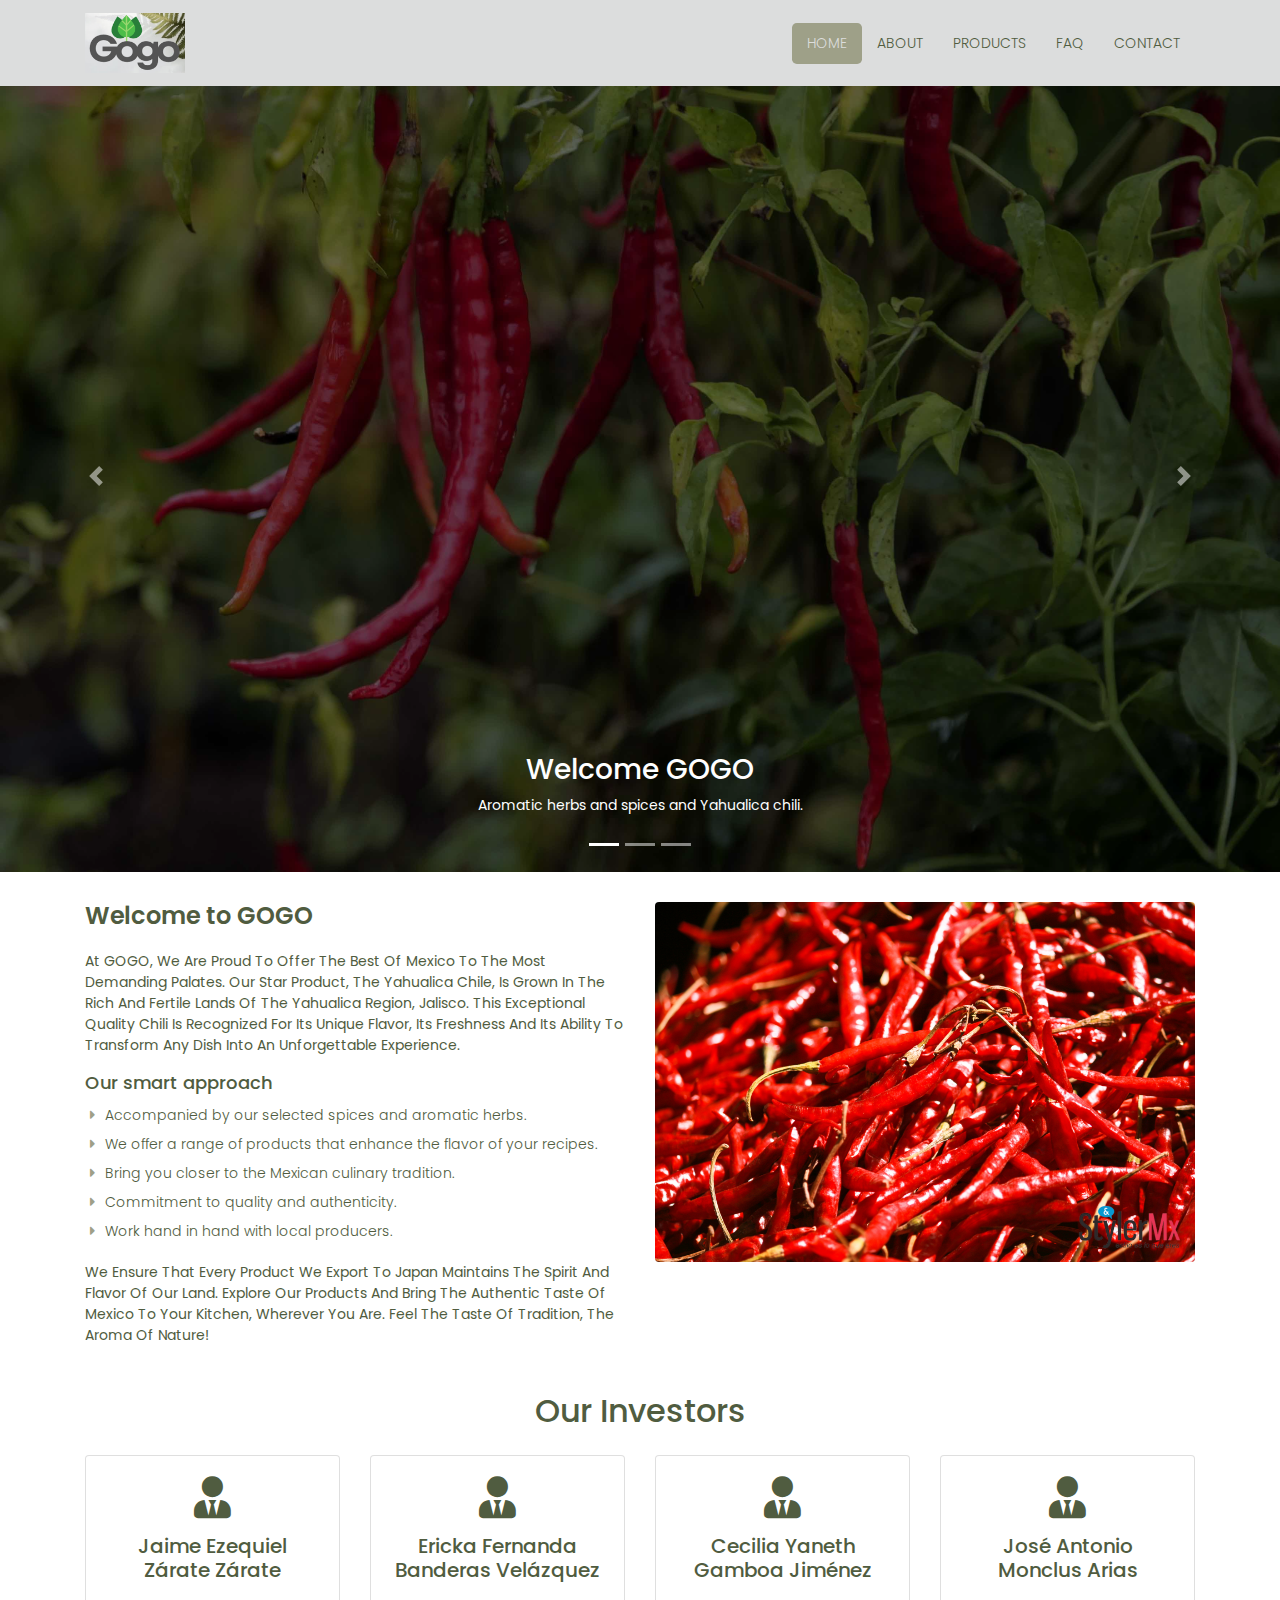
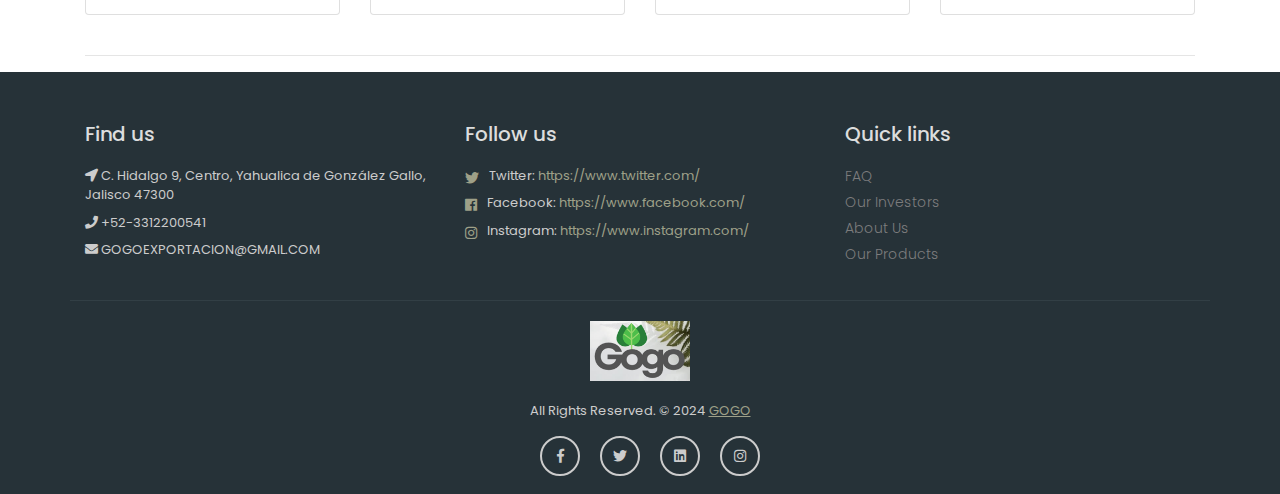
==== index.html @ 12087eb8 "Add files via upload" ====
<!DOCTYPE html>
<html lang="en">

<head>
   <meta charset="utf-8">
   <meta name="viewport" content="width=device-width, initial-scale=1, shrink-to-fit=no">
   <meta name="description" content="">
   <meta name="author" content="">
   <title>GOGO</title>
   <!-- Bootstrap core CSS -->
   <link href="vendor/bootstrap/css/bootstrap.min.css" rel="stylesheet">
   <!-- Fontawesome CSS -->
   <link href="css/all.css" rel="stylesheet">
   <!-- Custom styles for this template -->
   <link href="css/style.css" rel="stylesheet">
   <link rel="icon" type="image/png" href="images/IsotipoGOGO.png">
</head>

<body>
   <!-- Navigation -->
   <nav class="navbar fixed-top navbar-expand-lg navbar-dark bg-light top-nav fixed-top">
      <div class="container">
         <a class="navbar-brand" href="index.html">
            <img src="images/LogotipoGOGO.png" alt="logotipo" width="100px" />
         </a>
         <button class="navbar-toggler navbar-toggler-right" type="button" data-toggle="collapse"
            data-target="#navbarResponsive" aria-controls="navbarResponsive" aria-expanded="false"
            aria-label="Toggle navigation">
            <span class="fas fa-bars"></span>
         </button>
         <div class="collapse navbar-collapse" id="navbarResponsive">
            <ul class="navbar-nav ml-auto">
               <li class="nav-item">
                  <a class="nav-link active" href="index.html">Home</a>
               </li>
               <li class="nav-item">
                  <a class="nav-link" href="about.html">About</a>
               </li>
               <li class="nav-item">
                  <a class="nav-link" href="services.html">Products</a>
               </li>
               <li class="nav-item ">
                  <a class="nav-link" href="faq.html">FAQ</a>
                </li>
               <li class="nav-item">
                  <a class="nav-link" href="contact.html">Contact</a>
               </li>
            </ul>
         </div>
      </div>
   </nav>
   <header class="slider-main">
      <div id="carouselExampleIndicators" class="carousel slide carousel-fade" data-ride="carousel">
         <ol class="carousel-indicators">
            <li data-target="#carouselExampleIndicators" data-slide-to="0" class="active"></li>
            <li data-target="#carouselExampleIndicators" data-slide-to="1"></li>
            <li data-target="#carouselExampleIndicators" data-slide-to="2"></li>
         </ol>
         <div class="carousel-inner" role="listbox">
            <!-- Slide One - Set the background image for this slide in the line below -->
            <div class="carousel-item active" style="background-image: url('images/Yahualica2.jpg')">
               <div class="carousel-caption d-none d-md-block">
                  <h3>Welcome GOGO</h3>
                  <p>Aromatic herbs and spices and Yahualica chili.</p>
               </div>
            </div>
            <!-- Slide Two - Set the background image for this slide in the line below -->
            <div class="carousel-item" style="background-image: url('images/Yahualica3.jpg')">
               <div class="carousel-caption d-none d-md-block">
                  <h3>Welcome GOGO</h3>
                  <p>Aromatic herbs and spices and Yahualica chili.</p>
               </div>
            </div>
            <!-- Slide Three - Set the background image for this slide in the line below -->
            <div class="carousel-item" style="background-image: url('images/Albahaca.jpg')">
               <div class="carousel-caption d-none d-md-block">
                  <h3>Welcome GOGO</h3>
                  <p>Aromatic herbs and spices and Yahualica chili.</p>
               </div>
            </div>
         </div>
         <a class="carousel-control-prev" href="#carouselExampleIndicators" role="button" data-slide="prev">
            <span class="carousel-control-prev-icon" aria-hidden="true"></span>
            <span class="sr-only">Previous</span>
         </a>
         <a class="carousel-control-next" href="#carouselExampleIndicators" role="button" data-slide="next">
            <span class="carousel-control-next-icon" aria-hidden="true"></span>
            <span class="sr-only">Next</span>
         </a>
      </div>
   </header>
   <!-- Page Content -->
   <div class="container">
      <!-- About Section -->
      <div class="about-main">
         <div class="row">
            <div class="col-lg-6">
               <h2>Welcome to GOGO</h2>
               <p>At GOGO, we are proud to offer the best of Mexico to the most demanding palates. Our star product, the
                  Yahualica Chile, is grown in the rich and fertile lands of the Yahualica region, Jalisco. This
                  exceptional quality chili is recognized for its unique flavor, its freshness and its ability to
                  transform any dish into an unforgettable experience.</p>
               <h5>Our smart approach</h5>
               <ul>
                  <li>Accompanied by our selected spices and aromatic herbs.</li>
                  <li>We offer a range of products that enhance the flavor of your recipes.</li>
                  <li>Bring you closer to the Mexican culinary tradition.</li>
                  <li>Commitment to quality and authenticity.</li>
                  <li>Work hand in hand with local producers.</li>
               </ul>
               <p>We ensure that every product we export to Japan maintains the spirit and flavor of our land. Explore
                  our products and bring the authentic taste of Mexico to your kitchen, wherever you are. Feel the taste
                  of tradition, the aroma of nature!</p>
            </div>
            <div class="col-lg-6">
               <img class="img-fluid rounded" src="images/Yahualica1.jpg" alt="" />
            </div>
         </div>
         <!-- /.row -->
      </div>

      <!-- Portfolio Section -->
      <div class="investors-section">
         <h2 class="text-center mb-4">Our Investors</h2>
         <div class="row">
            <!-- Investor 1 -->
            <div class="col-lg-3 col-md-6 mb-4">
               <div class="card h-100 text-center">
                  <div class="card-body">
                     <i class="fas fa-user-tie fa-3x mb-3" style="color: #505C40;"></i>
                     <h5 class="card-title">Jaime Ezequiel Zárate Zárate</h5>
                  </div>
               </div>
            </div>
            <!-- Investor 2 -->
            <div class="col-lg-3 col-md-6 mb-4">
               <div class="card h-100 text-center">
                  <div class="card-body">
                     <i class="fas fa-user-tie fa-3x mb-3" style="color: #505C40;"></i>
                     <h5 class="card-title">Ericka Fernanda Banderas Velázquez</h5>
                  </div>
               </div>
            </div>
            <!-- Investor 3 -->
            <div class="col-lg-3 col-md-6 mb-4">
               <div class="card h-100 text-center">
                  <div class="card-body">
                     <i class="fas fa-user-tie fa-3x mb-3" style="color: #505C40;"></i>
                     <h5 class="card-title">Cecilia Yaneth Gamboa Jiménez</h5>
                  </div>
               </div>
            </div>
            <!-- Investor 4 -->
            <div class="col-lg-3 col-md-6 mb-4">
               <div class="card h-100 text-center">
                  <div class="card-body">
                     <i class="fas fa-user-tie fa-3x mb-3" style="color: #505C40;"></i>
                     <h5 class="card-title">José Antonio Monclus Arias</h5>
                  </div>
               </div>
            </div>
         </div>
      </div>
      <hr>
   </div>
   <!-- /.container -->
   <!--footer starts from here-->
   <footer class="footer">
      <div class="container bottom_border">
         <div class="row">
            <div class="col-lg-4 col-md-6 col-sm-6 col">
               <h5 class="headin5_amrc col_white_amrc pt2">Find us</h5>
               <p><i class="fa fa-location-arrow"></i>
                  C. Hidalgo 9, Centro, Yahualica de González Gallo, Jalisco 47300
               <p><i class="fa fa-phone"></i> +52-3312200541</p>
               <p><i class="fa fa fa-envelope"></i> GOGOEXPORTACION@GMAIL.COM</p>
            </div>
            <div class="col-lg-4 col-md-6 col-sm-6 col">
               <h5 class="headin5_amrc col_white_amrc pt2">Follow us</h5>
               <!--headin5_amrc ends here-->
               <ul class="footer_ul2_amrc">
                  <li>
                     <a href="#"><i class="fab fa-twitter fleft padding-right"></i> </a>
                     <p>Twitter: <a href="#">https://www.twitter.com/</a></p>
                  </li>
                  <li>
                     <a href="#"><i class="fab fa-facebook fleft padding-right"></i> </a>
                     <p>Facebook: <a href="#">https://www.facebook.com/</a></p>
                  </li>
                  <li>
                     <a href="#"><i class="fab fa-instagram fleft padding-right"></i> </a>
                     <p>Instagram: <a href="#">https://www.instagram.com/</a></p>
                  </li>
               </ul>
            </div>
            <div class="col-lg-4 col-md-6 col-sm-6">
               <h5 class="headin5_amrc col_white_amrc pt2">Quick links</h5>
               <!--headin5_amrc-->
               <ul class="footer_ul_amrc">
                  <li><a href="faq.html">FAQ</a></li>
                  <li><a href="about.html">Our Investors</a></li>
                  <li><a href="about.html">About Us</a></li>
                  <li><a href="services.html">Our Products</a></li>
               </ul>
            </div>
         </div>
      </div>
      <div class="container">
         <div class="footer-logo">
            <a href="#"><img src="images/LogotipoGOGO.png" alt="" width="100px"/></a>
         </div>
         <!--foote_bottom_ul_amrc ends here-->
         <p class="copyright text-center">All Rights Reserved. &copy; 2024 <a href="#">GOGO</a></p>
         <ul class="social_footer_ul">
            <li><a href="#"><i class="fab fa-facebook-f"></i></a></li>
            <li><a href="#"><i class="fab fa-twitter"></i></a></li>
            <li><a href="#"><i class="fab fa-linkedin"></i></a></li>
            <li><a href="#"><i class="fab fa-instagram"></i></a></li>
         </ul>
         <!--social_footer_ul ends here-->
      </div>
   </footer>

   <!-- Bootstrap core JavaScript -->
   <script src="vendor/jquery/jquery.min.js"></script>
   <script src="vendor/bootstrap/js/bootstrap.bundle.min.js"></script>
</body>

</html>
---- css/style.css ----
/*!
 *  N & LW Lawn Care - Landscaping Bootstrap4 HTML5 Responsive Template
 */

 
@import url('https://fonts.googleapis.com/css?family=Poppins:100,200,300,400,500,600,700,800');
 
body {
  padding-top: 54px;
  font-family: 'Poppins', sans-serif;
  font-size: 14px;
  color: #505C40;
}

@media (min-width: 992px) {
  body {
    padding-top: 80px;
  }
}

a.btn-primary{
	background-color: #9EA088;
	border-color: #9EA088;
}
a.btn-primary:hover{
	background-color: #5ec549;
	border-color: #5ec549;
}
button.btn-primary{
	background-color: #9EA088;
	border-color: #9EA088;
}
button.btn-primary:hover{
	background-color: #5ec549;
	border-color: #5ec549;
}

a.btn-secondary{
	background-color: #9EA088;
	border-color: #9EA088;
}
a.btn-secondary:hover{
	background-color: #5ec549;
	border-color: #5ec549;
}
button.btn-secondary{
	background-color: #9EA088;
	border-color: #9EA088;
}
button.btn-secondary:hover{
	background-color: #5ec549;
	border-color: #5ec549;
}

.top-nav{
	background-color: #DCDDDD !important;
}
.navbar-expand-lg.top-nav .navbar-nav .nav-link{
	padding: 10px 15px;
	color: #505C40;
	font-size: 14px;
	font-weight: 300;
	text-transform: uppercase;
}
.navbar-expand-lg.top-nav .navbar-nav .nav-link:hover{
	background: #9EA088;
	color: #DCDDDD;
	border-radius: 4.8px;
}
.navbar-expand-lg.top-nav .navbar-nav .nav-link.active{
	background: #9EA088;
	color: #DCDDDD;
	border-radius: 4.8px;
}
.navbar-expand-lg.top-nav .navbar-nav .dropdown-menu{
	margin: 0px;
	box-shadow: 3px 5px 15px rgba(0,0,0, .15);
	border: none;
	padding: 20px;
}
.navbar-expand-lg.top-nav .navbar-nav .dropdown-menu .dropdown-item{
	font-size: 14px;
	padding: 0px;
	padding-bottom: 15px;
	font-weight: 300;
}
.navbar-expand-lg.top-nav .navbar-nav .dropdown-menu .dropdown-item:last-child{
	padding: 0px;
}
.navbar-expand-lg.top-nav .navbar-nav .dropdown-menu .dropdown-item:hover{
	background: none;
	color: #9EA088;
}
.top-nav .navbar-toggler{
	color: #505C40;
	border-color: #505C40;
}
.top-nav .navbar-toggler:hover{
	color: #9EA088;
	border-color: #9EA088;
}


.slider-main .carousel .carousel-inner .carousel-item:before{
	content: "";
	position: absolute;
	background: rgba(0,0,0,0.5);
	top: 0px;
	left: 0px;
	width: 100%;
	height: 100%;
}
.carousel-item {
  height: 88vh;
  min-height: 300px;
  background: no-repeat center center scroll;
  -webkit-background-size: cover;
  -moz-background-size: cover;
  -o-background-size: cover;
  background-size: cover;
}
.portfolio-item {
  margin-bottom: 30px;
}
.services-bar h1{
	font-weight: 600;
	font-size: 24px;
}
.services-bar .card{
	box-shadow: 3px 5px 15px rgba(0,0,0, .15);
	border: none;
}
.services-bar .card h4.card-header{
	background-color: #505C40;
	color: #9EA088;
	font-size: 18px;
	font-weight: 400;
}
.services-bar .card .card-footer{
	background-color: #505C40;
}
.about-main{
	padding: 30px 0px;
}
.about-main h2{
	font-size: 24px;
	font-weight: 600;
	margin-bottom: 20px;
}
.about-main h5{
	font-size: 18px;
}
.about-main p{
	font-size: 14px;
	text-transform: capitalize;
}
.about-main ul{
	padding-left: 20px;
}
.about-main ul li{
	position: relative;
	font-weight: 300;
	list-style: none;
	line-height: 29px;
}
.about-main ul li:before{
	content: "\f0da";
	font-family: 'Font Awesome 5 Free';
	font-weight: 900;	
	position: absolute;
	left: -15px;
	top: 0px;
	color: #9EA088;
}
.portfolio-main{
	padding: 30px 0px;
}
.portfolio-main h2{
	font-weight: 600;
	font-size: 24px;
	margin-bottom: 20px;
}
.portfolio-main .card {
	border: none;
	border-radius: 4px;
	overflow: hidden;
}
.portfolio-main .card .card-body .card-title{
	margin-bottom: 0px;
}
.portfolio-main .card .card-body .card-title a{
	font-size: 20px;
	font-weight: 400;
	text-transform: uppercase;
	color: #9EA088;
}
.portfolio-main .card .card-body{
	background: #505C40;
	padding: 10px 20px;
}
.card-img{
	overflow: hidden;
	position: relative;
}
.overlay{
	background: rgba(78,174,58,0.5);
	position: absolute;
	bottom: -100%;
	width: 100%;
	height: 100%;
	left: 50%;
	transform: translateX(-50%);
	transition: all 0.3s;
}
.overlay i{
	font-size: 35px;
	position: absolute;
	top: 50%;
	left: 50%;
	transform: translateX(-50%);
	color: #505C40;
}
.portfolio-main .card:hover .overlay{
	bottom: 0px;
}

.footer { 
	width:100%; 
	background-color:#263238; 
	min-height:250px; 
	padding:10px 0px 25px 0px;
	}
.pt2 { 
	padding-top:40px ;
	margin-bottom:20px ;
	color: #DCDDDD;
	font-weight: 500;
	}
footer p { 
	font-size:13px; 
	color:#CCC; 
	padding-bottom:0px; 
	margin-bottom:8px;
	}
.mb10 { 
	padding-bottom:0px ;
	}
.footer_ul_amrc { 
	margin:0px ; 
	list-style-type:none ; 
	font-size:14px; 
	padding:0px 0px 10px 0px ; 
	}
.footer_ul_amrc li {
	padding:0px 0px 5px 0px;
	}
.footer_ul_amrc li a{ 
	color:#7C7C7D;
	font-size: 14px;
	font-weight: 300;
	}
.footer_ul_amrc li a:hover{ 
	color:#fff; 
	text-decoration:none;
	}
.footer_ul_amrc li .media-left{
	margin-right: 10px;
}
.footer_ul_amrc li .media-left img{
	max-width: 50px;
}
.footer_ul_amrc li .media-body p{
	font-size: 14px;
	font-weight: 500;
	color: #DCDDDD;
}
.footer_ul_amrc li .media-body span{
	color: #7C7C7D;
	font-size: 14px;
	font-weight: 400;
}
.fleft { 
	float:left;
	}
.padding-right { 
	padding-right:10px; 
	}
.footer_ul2_amrc {
	margin:0px; 
	list-style-type:none; 
	padding:0px;
	}
.footer_ul2_amrc li p { 
	display:table; 
	}
.footer_ul2_amrc li a:hover { 
	text-decoration:none;
	}
.footer_ul2_amrc li i { 
	margin-top:5px;
	}
.footer_ul2_amrc li a {
	color: #9EA088;
}
.bottom_border { 
	border-bottom:1px solid #323f45; 
	padding-bottom:20px;
	}
.foote_bottom_ul_amrc {
	list-style-type:none;
	padding:0px;
	display:table;
	margin-top: 10px;
	margin-right: auto;
	margin-bottom: 10px;
	margin-left: auto;
}
.foote_bottom_ul_amrc li { 
	display:inline;
	}
.foote_bottom_ul_amrc li a {
	color:#DCDDDD; 
	margin:0 12px;
	font-size: 16px;
	font-weight: 300;
	}
.footer-logo{
	padding: 20px 0px;
	text-align: center;
}
.copyright a{
	color: #9EA088;
	text-decoration: underline;
}
.copyright a:hover{
	color: #DCDDDD;
	text-decoration: none;
}
.social_footer_ul { 
	display:table; 
	margin:15px auto 0 auto; 
	list-style-type:none;
	padding: 0;	
	}
.social_footer_ul li { 
	padding-left:20px; 
	padding-top:10px; 
	float:left; 
	}
.social_footer_ul li a { 
	color:#CCC; 
	border:2px solid #CCC; 
	padding:8px;
	border-radius:50%;
	}
.social_footer_ul li i {  
	width:20px; 
	height:20px; 
	text-align:center;
	}
.social_footer_ul li a:hover {
	color: #9EA088; 
	border:2px solid #9EA088; 
}

/* ---- All Pages CSS ---- */

.full-title{
	padding: 80px 0px;
	background: url(../images/all-title-bg.jpg) no-repeat center;
	position: relative;
}
.full-title:before{
	content: "";
	background: rgba(0,0,0,0.5);
	top: 0px;
	left: 0px;
	position: absolute;
	width: 100%;
	height: 100%;
}
.full-title h1{
	position: relative;
	color: #DCDDDD;
}
.full-title h1 small{
	float: right;
	padding: 15px 0px;
	font-size: 14px;
}

.breadcrumb-main .breadcrumb{
	background: #9EA088;
}
.breadcrumb-main .breadcrumb li a{
	color: #DCDDDD;
}
.breadcrumb-main .breadcrumb li{
	color: #505C40;
}
.breadcrumb-main .breadcrumb-item + .breadcrumb-item::before{
	color: #505C40;
}
.team-members-box{
	padding: 30px 0px;
}
.team-members-box h2{
	font-weight: 600;
	font-size: 24px;
	margin-bottom: 20px;
}
.team-members-box .card{
	box-shadow: 3px 5px 15px rgba(0,0,0, .15);
	border: none;	
}
.team-members-box .card .card-footer{
	background: #9EA088;
}
.team-members-box .card .card-footer ul{
	margin: 0px;
	padding: 0px;
}
.team-members-box .card .card-footer ul li{
	display: inline-block;
}
.team-members-box .card .card-footer ul li a{
	width: 32px;
	height: 32px;
	line-height: 32px;
	background: #505C40;
	color: #DCDDDD;
	display: inline-block;
	border-radius: 4.8px;
	font-size: 14px;
}
.customers-box h2{
	font-weight: 600;
	font-size: 24px;
	margin-bottom: 20px;
}

.project-inner h3{
	font-size: 20px;
	font-weight: 500;
	margin-bottom: 30px;
}
.pagination_bar .pagination .page-item .page-link{
	font-size: 20px;
	background: #505C40;
	border: 1px solid #505C40;
	color: #DCDDDD;
	width: 35px;
	text-align: center;
}
.pagination_bar .pagination .page-item .page-link:hover{
	background: #9EA088;
}
.portfolio-item h4.card-title a{
	font-size: 20px;
	font-weight: 500;
	margin-bottom: 20px;
	color: #505C40;
}
.related-projects{
	padding: 30px 0px; 
}
.related-projects h3{
	font-weight: 600;
	font-size: 24px;
	margin: 0px;
	margin-bottom: 20px;
}
.blog-entries .card{
	box-shadow: 3px 5px 15px rgba(0,0,0, .15);
	border: none;
}
.blog-entries .card .card-body h2.card-title{
	font-size: 22px;
	font-weight: 500;
}
.blog-entries .card .card-footer{
	background-color: #505C40;
}
.blog-entries .card .card-footer.text-muted{
	color: #DCDDDD !important;
}
.blog-entries .card .card-footer a{
	color: #9EA088;
}
.blog-right-side .card{
	box-shadow: 3px 5px 15px rgba(0,0,0, .15);
	border: none;
}
.blog-right-side .card h5.card-header{
	background-color: #505C40;
	color: #DCDDDD;
	font-size: 20px;
	font-weight: 400;
}
.blog-right-side .card .card-body ul li{
	margin-bottom: 2px;
}
.blog-right-side .card .card-body ul li a{
	border-radius: 4.8px;
	padding: 6px;
	background: #505C40;
	color: #9EA088;
	display: inline-block;
}
.pagination_bar_arrow .pagination .page-item .page-link{
	font-size: 20px;
	background: #505C40;
	border: 1px solid #505C40;
	color: #DCDDDD;
	width: 120px;
	text-align: center;
}
.pagination_bar_arrow .pagination .page-item .page-link:hover{
	background: #9EA088;
}
.faq-main{
	padding: 30px 35px;
	background: #505C40;
	margin: 30px 0px;
}
.accordion-single{
	border-radius: 0px;
	border: none;
	border-bottom: 1px solid #A3A6A4;
}
.accordion-single .card-header{
	background-color: transparent;
	padding: 0px;
	border: none;
}
.accordion-single .card-header h5 a{
	color: #202428;
	display: block;
	position: relative;
	padding: 21.28px 32px 26.56px 20px;
	font-size: 18px;
	text-transform: capitalize;
}
.accordion-single .card-header h5 a:hover{
	color: #9EA088;
	text-decoration: none;
}
.accordion-single h5 a[aria-expanded="false"]::before {
    position: absolute;
    content: "\f0dd";
	font-family: 'Font Awesome 5 Free';
	font-weight: 900;	
    right: 10px;
    top: 50%;
    -webkit-transform: translateY(-50%);
    -ms-transform: translateY(-50%);
    transform: translateY(-50%);
	color: #505C40;
}
.accordion-single h5 a[aria-expanded="true"]::before{
    position: absolute;
    content: "\f0de";
	font-family: 'Font Awesome 5 Free';
	font-weight: 900;
    right: 10px;
    top: 50%;
    -webkit-transform: translateY(-50%);
    -ms-transform: translateY(-50%);
    transform: translateY(-50%);
    color: #9EA088;
}
.error-contents{
	padding: 30px 0px;
	max-width: 980px;
	margin: 0 auto;
	text-align: center;
}
.error-contents{}
.pricing-box{
	padding: 30px 0px;
}
.pricing-box .card{
	position: relative;
	overflow: hidden;
	box-shadow: 3px 5px 15px rgba(0,0,0, .15);
	border: none;
}
.pricing-box .card h3.card-header{
	padding: 80px 15px;
	text-align: center;
	background: #505C40;
	color: #DCDDDD;
}
.most_popular{
	position: absolute;
	top: 32px;
	font-size: 12px;
	text-align: center;
	width: 181px;
	padding: 4px 0;
	right: -36px;
	transform: rotate(40deg);
	background-color: #9EA088;
	color: #505C40;
}


.contact-left h3{
	font-weight: 600;
	font-size: 24px;
	margin-bottom: 20px;
}
.contact-right h3{
	font-weight: 600;
	font-size: 24px;
	margin-bottom: 20px;
}
.contact-right p abbr{
	font-weight: bold;
	font-size: 18px;
}

.help-block ul{
	margin: 0px;
	padding: 0px;
	list-style: none;
	background: red;
	color: #fff;
	padding: 0px 15px;
}


@media (min-width:768px) and (max-width:991px){
	.navbar-expand-lg.top-nav .navbar-nav .nav-link.dropdown-toggle::after{
		position: absolute;
		top: 18px;
		right: 6px;
	}
}

@media screen and (max-width:767px){
	.navbar-expand-lg.top-nav .navbar-nav .nav-link.dropdown-toggle::after{
		position: absolute;
		top: 18px;
		right: 6px;
	}
	.portfolio-main h2{
		text-align: center;
	}
	.customers-box{
		text-align: center;
	}
	.team-members-box h2{
		text-align: center;
	}
	.services-bar h1{
		text-align: center;
	}
	.social_footer_ul li{
		padding-left: 10px;
		padding-right: 10px;
	}
	.faq-main{
		padding: 20px 15px;
	}
	.accordion-single .card-header h5 a{
		font-size: 14px;
	}
}

@media (min-width:320px) and (max-width:575.98px){
	.navbar-expand-lg.top-nav .navbar-nav .nav-link.dropdown-toggle::after{
		position: absolute;
		top: 18px;
		right: 6px;
	}
	.portfolio-main h2{
		text-align: center;
	}
	.customers-box{
		text-align: center;
	}
	.team-members-box h2{
		text-align: center;
	}
	.services-bar h1{
		text-align: center;
	}
	.social_footer_ul li{
		padding-left: 10px;
		padding-right: 10px;
	}
	.faq-main{
		padding: 20px 15px;
	}
	.accordion-single .card-header h5 a{
		font-size: 14px;
	}
}
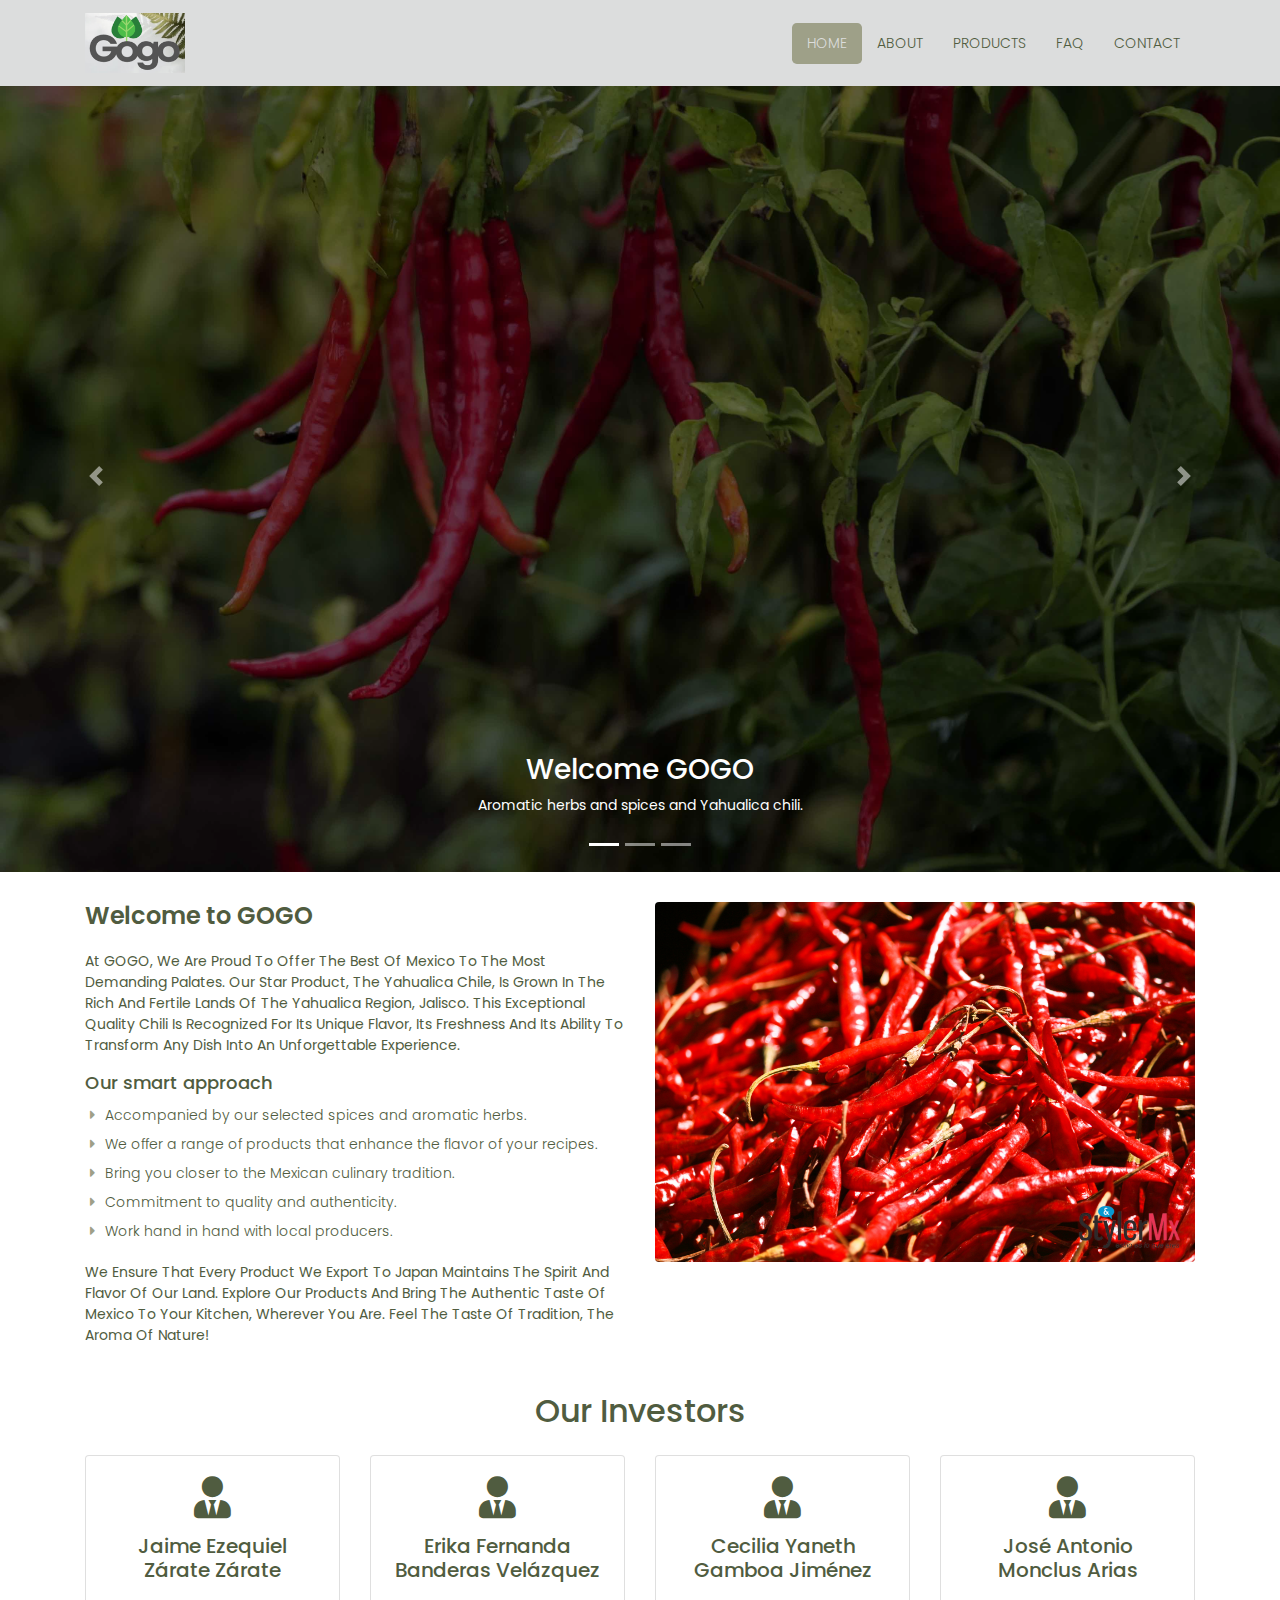
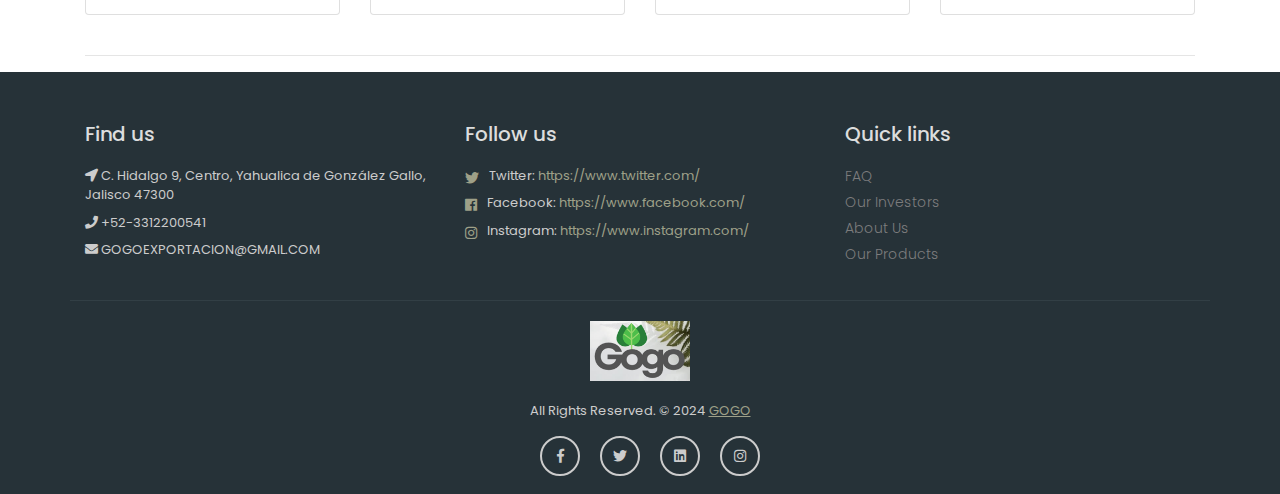
==== commit 2387f650: "Update index.html" ====
--- a/index.html
+++ b/index.html
@@ -137,7 +137,7 @@
                <div class="card h-100 text-center">
                   <div class="card-body">
                      <i class="fas fa-user-tie fa-3x mb-3" style="color: #505C40;"></i>
-                     <h5 class="card-title">Ericka Fernanda Banderas Velázquez</h5>
+                     <h5 class="card-title">Erika Fernanda Banderas Velázquez</h5>
                   </div>
                </div>
             </div>
@@ -226,4 +226,4 @@
    <script src="vendor/bootstrap/js/bootstrap.bundle.min.js"></script>
 </body>
 
-</html>+</html>
